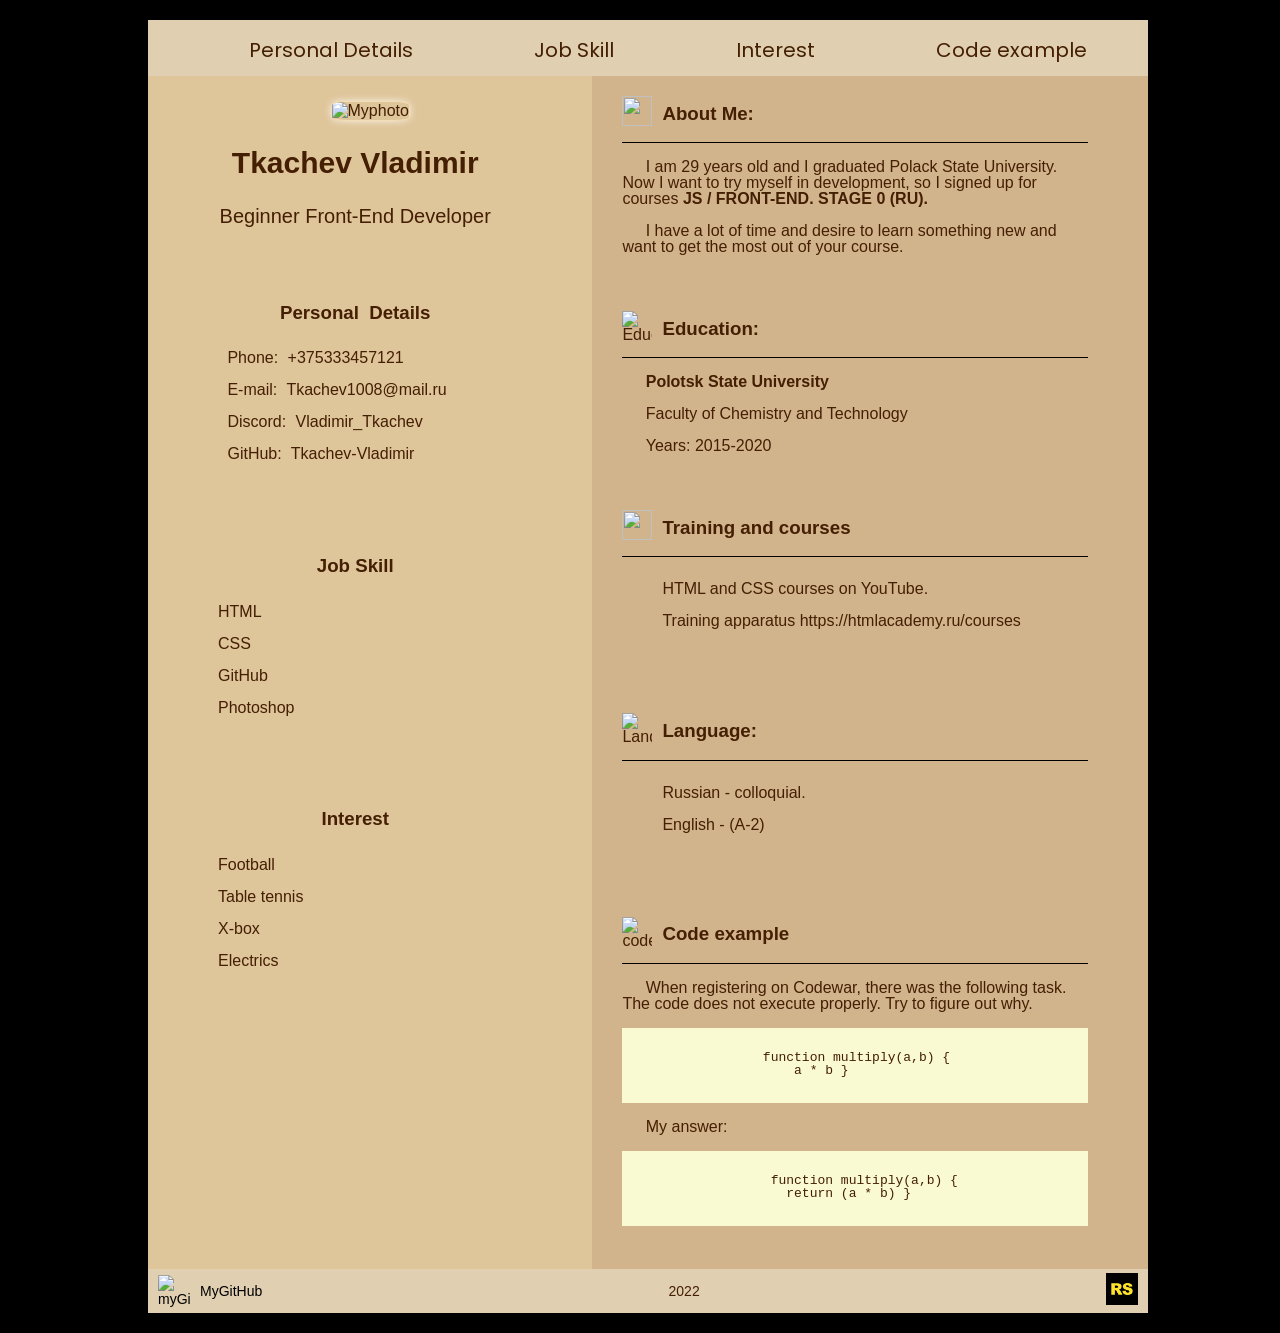
==== index.html @ 513bf152 "feat:add nav" ====
<!DOCTYPE html>
<html lang="en">
  <head>
    <meta charset="UTF-8" >
    <meta http-equiv="X-UA-Compatible" content="IE=edge" >
    <meta name="viewport" content="width=device-width, initial-scale=1.0" >
    <title>Document</title>
    <link rel="apple-touch-icon" sizes="180x180" href="/apple-touch-icon.png" >
    <link rel="icon" type="image/png" sizes="32x32" href="/favicon-32x32.png" >
    <link rel="icon" type="image/png" sizes="16x16" href="/favicon-16x16.png" >
    <link rel="manifest" href="/site.webmanifest" >
    <link rel="stylesheet" href="style.css" >
  </head>
  <body>
    <div class="container">
       <ul class="nav">
            <li><a href="#PersonalDetails">Personal Details</a></li>
            <li><a href="#JobSkill">Job Skill</a></li>
            <li><a href="#Interest">Interest</a></li>
            <li><a href="#Example">Code example</a></li>
          </ul>
      <div class="twocolumn">
        <div class="firstcolumn">
          <header>
            <img
              src="https://sun9-east.userapi.com/sun9-19/s/v1/ig2/JC5vlerin9ACT5Ue7Sbz3-BkR16CzdXodOqnG5JSJIbDi7qM_Km4gRe36iH35Y5fBsc-j44X4sY3lojZGrQDmlv1.jpg?size=1280x960&quality=96&type=album"
              width="315"
              height="256"
              alt="Myphoto">
            <section class="iam">
              <div class="info">
                <h2>Tkachev Vladimir</h2>
              </div>
              <p>Beginner Front-End Developer</p>
            </section>
          </header>
          <main>
            <section class="Contacts">
              <h3>Personal Details</h3>
              <ul class="list-item">
                <li>
                  <img
                    src="https://cdn-icons-png.flaticon.com/512/94/94916.png"
                    alt="">
                  Phone: +375333457121
                </li>
                <li>
                  <img src="https://svgsilh.com/svg_v2/44042.svg" alt="" >
                  E-mail: Tkachev1008@mail.ru
                </li>
                <li>
                  <img
                    src="https://cdn-icons-png.flaticon.com/512/2983/2983786.png"
                    alt="">
                  Discord: Vladimir_Tkachev
                </li>
                <li>
                  <img
                    src="https://cdn-icons-png.flaticon.com/512/25/25231.png"
                    alt="">
                  GitHub: Tkachev-Vladimir
                </li>
              </ul>
            </section>
            <section class="Jobskills">
              <h3>Job Skill</h3>
              <ul class="list-item">
                <li>HTML</li>
                <li>CSS</li>
                <li>GitHub</li>
                <li>Photoshop</li>
              </ul>
            </section>
            <section class="Interest">
              <h3>Interest</h3>
              <ul class="list-item">
                <li>Football</li>
                <li>Table tennis</li>
                <li>X-box</li>
                <li>Electrics</li>
              </ul>
            </section>
          </main>
        </div>
        <aside class="secondcoloumn">
          <section class="aboutme">
            <div class="sub-header">
              <img
                src="https://cdn-icons-png.flaticon.com/512/6386/6386976.png"
                alt="">
              <h3>About Me:</h3>
            </div>
            <p>
              I am 29 years old and I graduated Polack State University. Now I
              want to try myself in development, so I signed up for courses
              <b>JS / FRONT-END. STAGE 0 (RU).</b>
            </p>
            <p>
              I have a lot of time and desire to learn something new and want to
              get the most out of your course.
            </p>
          </section>
          <section class="Education">
            <div class="sub-header">
              <img
                src="https://cdn-icons-png.flaticon.com/512/2216/2216147.png"
                alt="Education">
              <h3>Education:</h3>
            </div>
            <p><strong>Polotsk State University</strong></p>
            <p>Faculty of Chemistry and Technology</p>
            <p>Years: 2015-2020</p>
          </section>
          <section class="training">
            <div class="sub-header">
              <img
                src="https://cdn-icons-png.flaticon.com/512/1384/1384028.png"
                alt="">
              <h3>Training and courses</h3>
            </div>
            <ul class="list-item">
              <li>HTML and CSS courses on YouTube.</li>
              <li>Training apparatus https://htmlacademy.ru/courses</li>
            </ul>
          </section>
          <section class="Language">
            <div class="sub-header">
              <img
                src="https://cdn-icons-png.flaticon.com/512/29/29302.png"
                alt="Language">
              <h3>Language:</h3>
            </div>
            <ul class="list-item">
              <li>Russian - colloquial.</li>
              <li>English - (A-2)</li>
            </ul>
          </section>
          <section class="example">
            <div class="sub-header">
              <img
                src="https://www.codewars.com/packs/assets/logo.61192cf7.svg"
                alt="codeExample"
                width="30"
                height="30">
              <h3>Code example</h3>
            </div>
            <p>
              When registering on Codewar, there was the following task. The
              code does not execute properly. Try to figure out why.
            </p>
            <pre>
                <code>
                  function multiply(a,b) {
                      a * b }
                </code>
                              </pre>
            <p>My answer:</p>
            <pre>
                <code>
                   function multiply(a,b) {
                     return (a * b) }
                </code>
              </pre>
          </section>
        </aside>
      </div>
      <footer>
        <a href="https://github.com/Tkachev-Vladimir" class="myGitHub">
          <img
            src="https://github.githubassets.com/images/modules/logos_page/Octocat.png"
            width="32"
            height="32"
            class="iconGH"
            alt="myGitHub">
          <p>MyGitHub</p></a>
        <p>2022</p>
        <a href="https://rs.school/js-stage0/">
          <img
            src="[data-uri]"
            class="RSicon"
            width="32"
            height="32"
            alt="RSSchool">
        </a>
      </footer>
    </div>
  </body>
</html>
---- style.css ----
@import url('https://fonts.googleapis.com/css2?family=Poppins:wght@600&display=swap');
body {
  width: 100%;
  height: 100%;
  background: black;
  font-family: Verdana, Geneva, Tahoma, sans-serif;
}
.container {
  width: 1000px;
  background: white;
  height: 100%;
  margin: 20px auto;
  color: rgb(68, 31, 4);
}
.nav {
  list-style-type: none;
  color: rgb(68, 31, 4);
   background: rgb(224, 207, 177);
   display: flex;
   align-items: center;
   justify-content: space-around;
   height: 60px;
}
.nav  a {
  text-decoration: none;
  color: rgb(68, 31, 4);
  font-size: 20px;
  font-family: 'Poppins', sans-serif;;
}
.nav a:hover {
  color: white;
  text-decoration:underline;
  transition:  0.3s;
}
.twocolumn {
  display: flex;
  flex-direction: row;
  margin-top: -2%;
}
.firstcolumn {
  display: flex;
  flex-direction: column;
  width: 48%;
  background: rgb(223, 197, 154);
}
.firstcolumn h3 {
  text-align: center;
}
header {
  text-align: center;
    padding: 25px;
}
header img {
  width: 90%;
  border-radius: 20%;
  border: 1px solid wheat;
  box-shadow: 0 0 9px -1px white;
}
main {
  display: flex;
  flex-direction: column;
}

.Contacts {
  word-spacing: 5px;
}
.Contacts h3 {
  text-align: center;
}
.list-item {
  line-height: 2;
  padding-bottom: 20px;
  list-style-type: none;
}
.list-item img {
  width: 17px;
}
section {
  margin: 0 60px 30px 30px;
}
.iam {
  border-top: none;
}
.secondcoloumn {
  width: 60%;
  display: flex;
  flex-direction: column;
  justify-content: space-evenly;
  background: rgb(210, 180, 140);
  padding-top: 10px;
}
.sub-header {
  border-bottom: 1px solid black;
  display: flex;
  flex-direction: row;
  justify-items: flex-end;
}
.sub-header h2 {
  justify-self: center;
}
.sub-header img {
  width: 30px;
  height: 30px;
  margin-top: 10px;
}
.sub-header h3 {
  padding-left: 10px;
}
.iam {
  text-align: center;
  font-size: 20px;
}
aside {
  line-height: 1;
}
aside p {
  text-indent: 5%;
}
.Education {
  line-height: 1;
}
pre {
  background: lightgoldenrodyellow;
}
footer {
  display: flex;
  justify-content: space-between;
  align-items: center;
  width: 100%;
  font-size: 14px;
  background: rgb(224, 207, 177);
}
footer a {
  text-decoration: none;
}
.myGitHub {
  display: flex;
  align-items: center;
  padding-left: 10px;
  color: black;
}
.myGitHub:hover {
  color: white;
}
.iconGH {
  margin-right: 10px;
}
.RSicon {
  padding-right: 10px;
}
pre {
  padding-top: 10px;
}
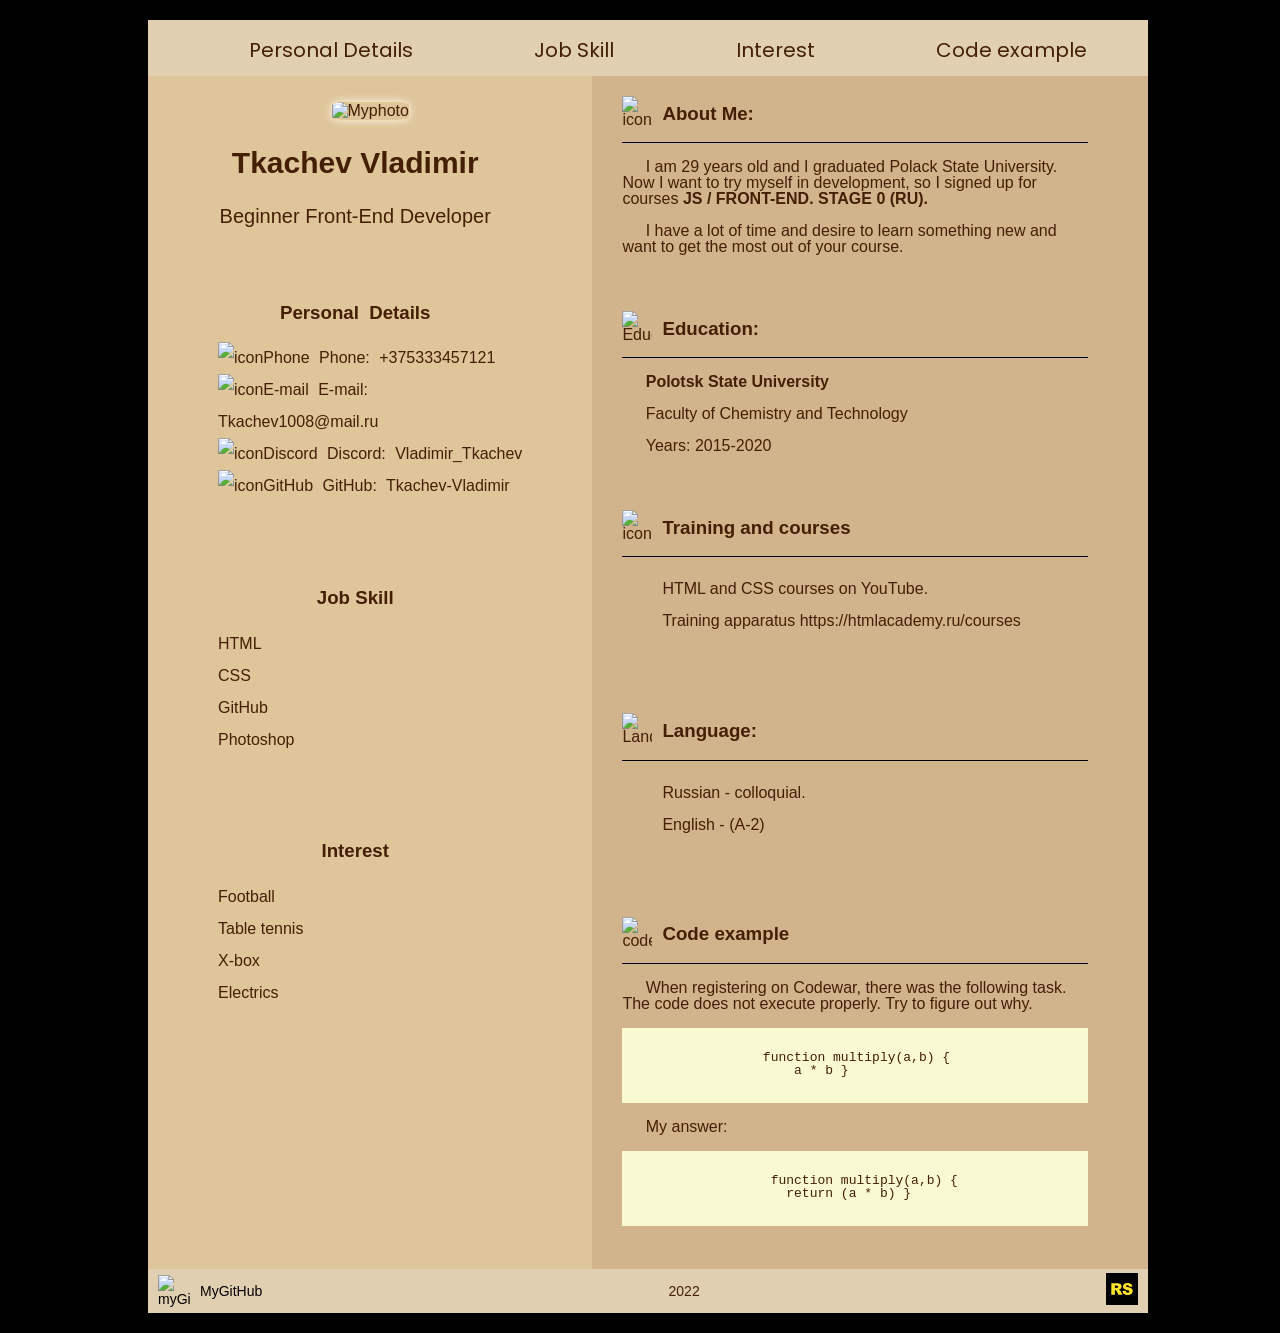
==== commit 1e4caad4: "feat: add nav" ====
--- a/index.html
+++ b/index.html
@@ -4,7 +4,7 @@
     <meta charset="UTF-8" >
     <meta http-equiv="X-UA-Compatible" content="IE=edge" >
     <meta name="viewport" content="width=device-width, initial-scale=1.0" >
-    <title>Document</title>
+    <title>Tkachev Vladimir</title>
     <link rel="apple-touch-icon" sizes="180x180" href="/apple-touch-icon.png" >
     <link rel="icon" type="image/png" sizes="32x32" href="/favicon-32x32.png" >
     <link rel="icon" type="image/png" sizes="16x16" href="/favicon-16x16.png" >
@@ -41,23 +41,23 @@
                 <li>
                   <img
                     src="https://cdn-icons-png.flaticon.com/512/94/94916.png"
-                    alt="">
+                    alt="iconPhone">
                   Phone: +375333457121
                 </li>
                 <li>
-                  <img src="https://svgsilh.com/svg_v2/44042.svg" alt="" >
+                  <img src="https://svgsilh.com/svg_v2/44042.svg" alt="iconE-mail" >
                   E-mail: Tkachev1008@mail.ru
                 </li>
                 <li>
                   <img
                     src="https://cdn-icons-png.flaticon.com/512/2983/2983786.png"
-                    alt="">
+                    alt="iconDiscord">
                   Discord: Vladimir_Tkachev
                 </li>
                 <li>
                   <img
                     src="https://cdn-icons-png.flaticon.com/512/25/25231.png"
-                    alt="">
+                    alt="iconGitHub">
                   GitHub: Tkachev-Vladimir
                 </li>
               </ul>
@@ -87,7 +87,7 @@
             <div class="sub-header">
               <img
                 src="https://cdn-icons-png.flaticon.com/512/6386/6386976.png"
-                alt="">
+                alt="iconAboutMe">
               <h3>About Me:</h3>
             </div>
             <p>
@@ -115,7 +115,7 @@
             <div class="sub-header">
               <img
                 src="https://cdn-icons-png.flaticon.com/512/1384/1384028.png"
-                alt="">
+                alt="iconTraining">
               <h3>Training and courses</h3>
             </div>
             <ul class="list-item">
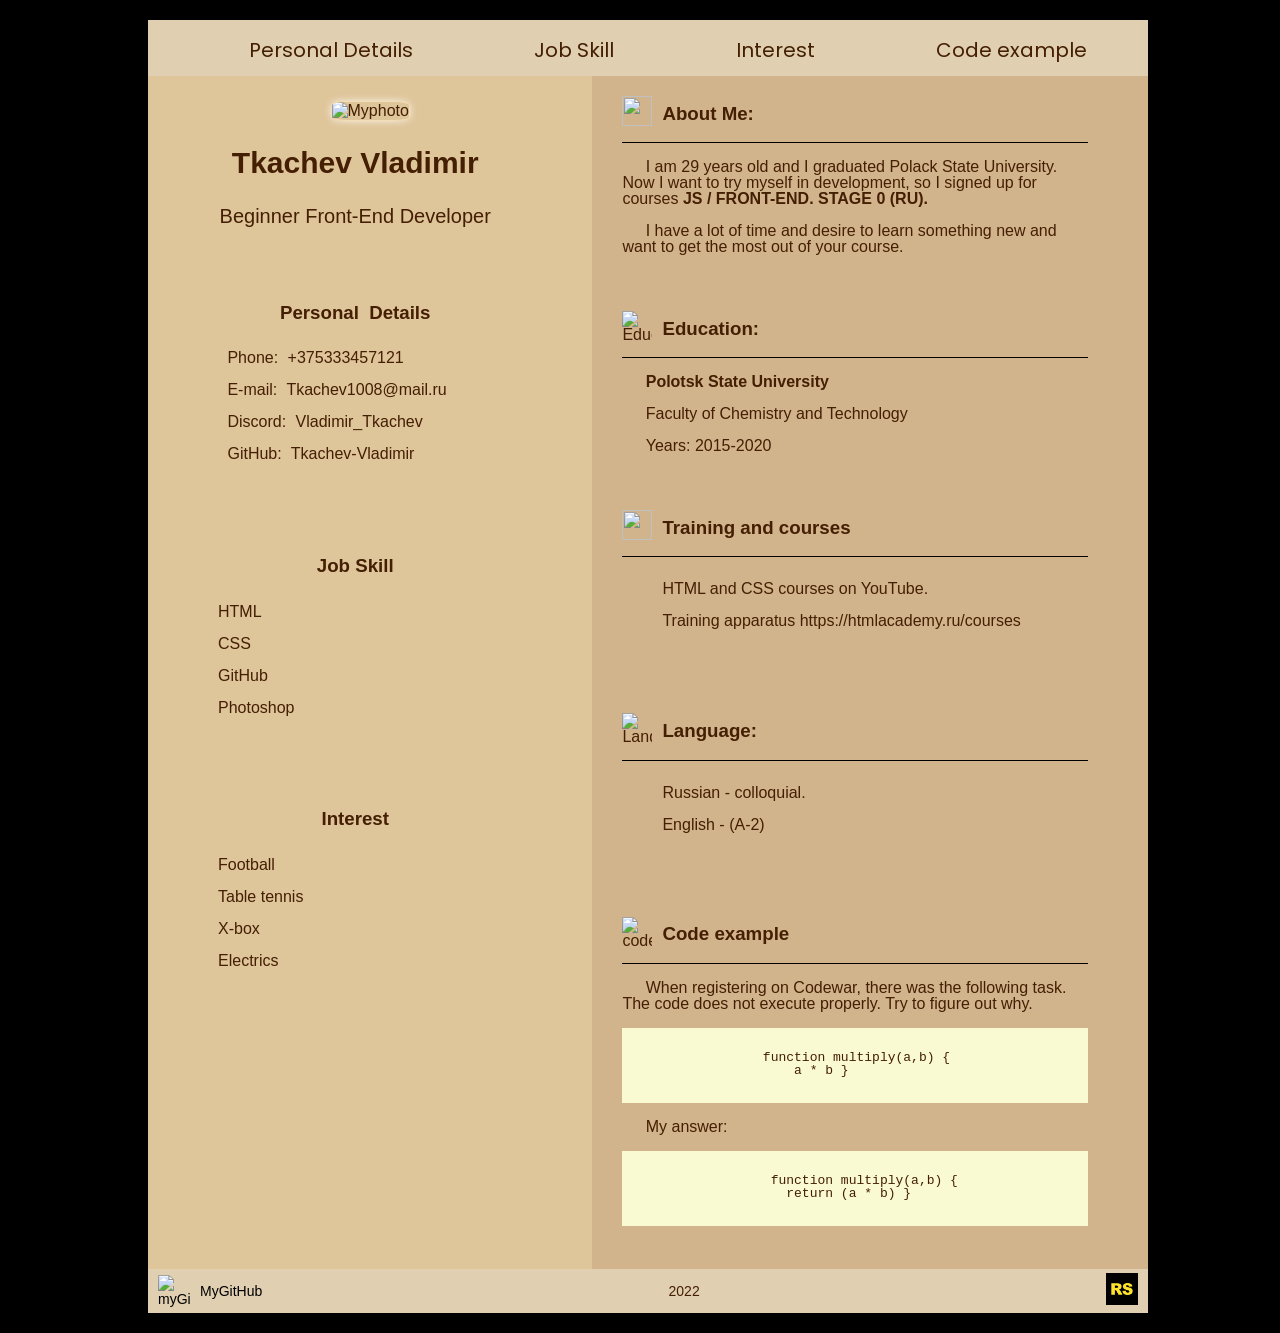
==== commit a1acf3e2: "Merge 9e1f95ed1179011210327cbd8a847e2e3639f5c1 into 5688810278f8b38147b7f540ace513b810e28abe" ====
--- a/index.html
+++ b/index.html
@@ -4,7 +4,7 @@
     <meta charset="UTF-8" >
     <meta http-equiv="X-UA-Compatible" content="IE=edge" >
     <meta name="viewport" content="width=device-width, initial-scale=1.0" >
-    <title>Tkachev Vladimir</title>
+    <title>Document</title>
     <link rel="apple-touch-icon" sizes="180x180" href="/apple-touch-icon.png" >
     <link rel="icon" type="image/png" sizes="32x32" href="/favicon-32x32.png" >
     <link rel="icon" type="image/png" sizes="16x16" href="/favicon-16x16.png" >
@@ -41,23 +41,23 @@
                 <li>
                   <img
                     src="https://cdn-icons-png.flaticon.com/512/94/94916.png"
-                    alt="iconPhone">
+                    alt="">
                   Phone: +375333457121
                 </li>
                 <li>
-                  <img src="https://svgsilh.com/svg_v2/44042.svg" alt="iconE-mail" >
+                  <img src="https://svgsilh.com/svg_v2/44042.svg" alt="" >
                   E-mail: Tkachev1008@mail.ru
                 </li>
                 <li>
                   <img
                     src="https://cdn-icons-png.flaticon.com/512/2983/2983786.png"
-                    alt="iconDiscord">
+                    alt="">
                   Discord: Vladimir_Tkachev
                 </li>
                 <li>
                   <img
                     src="https://cdn-icons-png.flaticon.com/512/25/25231.png"
-                    alt="iconGitHub">
+                    alt="">
                   GitHub: Tkachev-Vladimir
                 </li>
               </ul>
@@ -87,7 +87,7 @@
             <div class="sub-header">
               <img
                 src="https://cdn-icons-png.flaticon.com/512/6386/6386976.png"
-                alt="iconAboutMe">
+                alt="">
               <h3>About Me:</h3>
             </div>
             <p>
@@ -115,7 +115,7 @@
             <div class="sub-header">
               <img
                 src="https://cdn-icons-png.flaticon.com/512/1384/1384028.png"
-                alt="iconTraining">
+                alt="">
               <h3>Training and courses</h3>
             </div>
             <ul class="list-item">
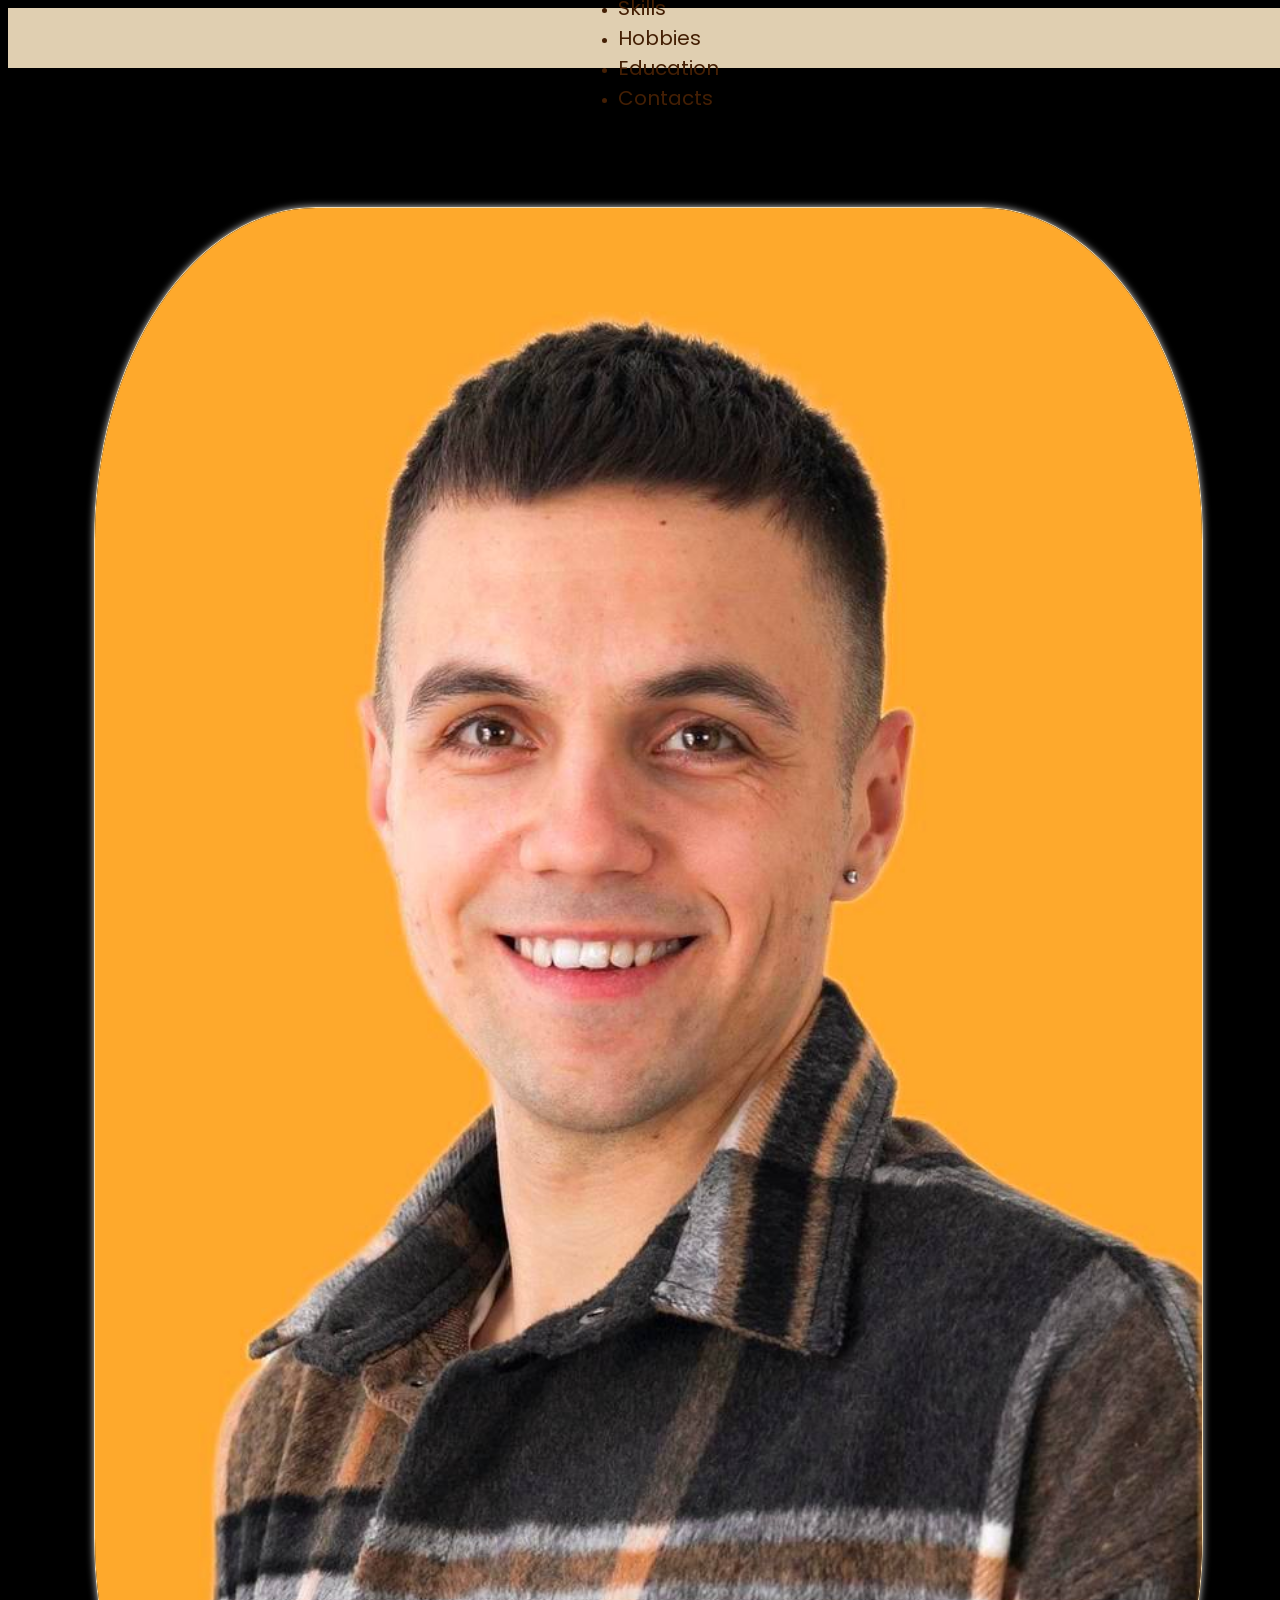
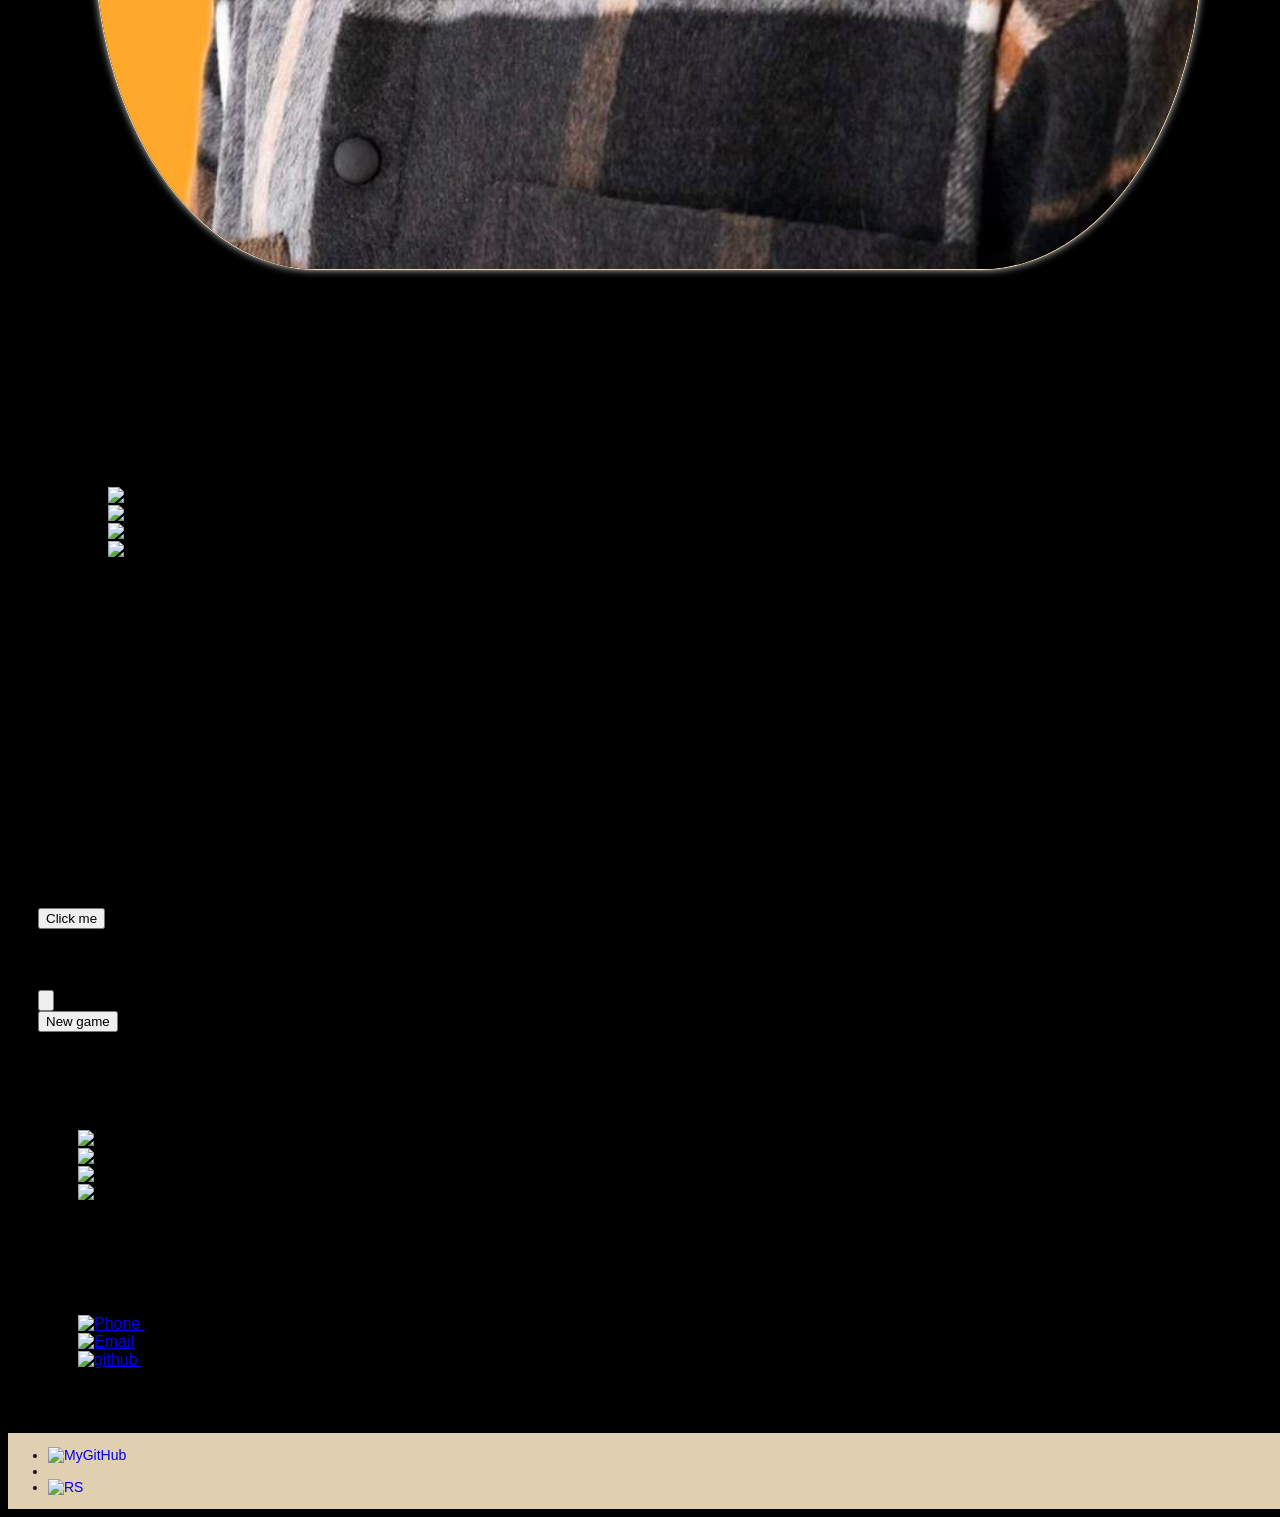
==== commit 2b349c68: "feat:add my info index.html" ====
--- a/index.html
+++ b/index.html
@@ -4,187 +4,199 @@
     <meta charset="UTF-8" >
     <meta http-equiv="X-UA-Compatible" content="IE=edge" >
     <meta name="viewport" content="width=device-width, initial-scale=1.0" >
-    <title>Document</title>
-    <link rel="apple-touch-icon" sizes="180x180" href="/apple-touch-icon.png" >
-    <link rel="icon" type="image/png" sizes="32x32" href="/favicon-32x32.png" >
-    <link rel="icon" type="image/png" sizes="16x16" href="/favicon-16x16.png" >
-    <link rel="manifest" href="/site.webmanifest" >
+    <title>Tkachev Vladimir</title>
     <link rel="stylesheet" href="style.css" >
   </head>
   <body>
-    <div class="container">
-       <ul class="nav">
-            <li><a href="#PersonalDetails">Personal Details</a></li>
-            <li><a href="#JobSkill">Job Skill</a></li>
-            <li><a href="#Interest">Interest</a></li>
-            <li><a href="#Example">Code example</a></li>
-          </ul>
-      <div class="twocolumn">
-        <div class="firstcolumn">
-          <header>
-            <img
-              src="https://sun9-east.userapi.com/sun9-19/s/v1/ig2/JC5vlerin9ACT5Ue7Sbz3-BkR16CzdXodOqnG5JSJIbDi7qM_Km4gRe36iH35Y5fBsc-j44X4sY3lojZGrQDmlv1.jpg?size=1280x960&quality=96&type=album"
-              width="315"
-              height="256"
-              alt="Myphoto">
-            <section class="iam">
-              <div class="info">
-                <h2>Tkachev Vladimir</h2>
-              </div>
-              <p>Beginner Front-End Developer</p>
-            </section>
-          </header>
-          <main>
-            <section class="Contacts">
-              <h3>Personal Details</h3>
-              <ul class="list-item">
-                <li>
-                  <img
-                    src="https://cdn-icons-png.flaticon.com/512/94/94916.png"
-                    alt="">
-                  Phone: +375333457121
-                </li>
-                <li>
-                  <img src="https://svgsilh.com/svg_v2/44042.svg" alt="" >
-                  E-mail: Tkachev1008@mail.ru
-                </li>
-                <li>
-                  <img
-                    src="https://cdn-icons-png.flaticon.com/512/2983/2983786.png"
-                    alt="">
-                  Discord: Vladimir_Tkachev
-                </li>
-                <li>
-                  <img
-                    src="https://cdn-icons-png.flaticon.com/512/25/25231.png"
-                    alt="">
-                  GitHub: Tkachev-Vladimir
-                </li>
-              </ul>
-            </section>
-            <section class="Jobskills">
-              <h3>Job Skill</h3>
-              <ul class="list-item">
-                <li>HTML</li>
-                <li>CSS</li>
-                <li>GitHub</li>
-                <li>Photoshop</li>
-              </ul>
-            </section>
-            <section class="Interest">
-              <h3>Interest</h3>
-              <ul class="list-item">
-                <li>Football</li>
-                <li>Table tennis</li>
-                <li>X-box</li>
-                <li>Electrics</li>
-              </ul>
-            </section>
-          </main>
+    <div class="wrapper">
+      <nav class="nav">
+        <ul class="nav_list">
+          <li class="nav_item"><a href="#profile">Profile</a></li>
+          <li class="nav_item"><a href="#skills">Skills</a></li>
+          <li class="nav_item"><a href="#hobbies">Hobbies</a></li>
+          <li class="nav_item"><a href="#education">Education</a></li>
+          <li class="nav_item"><a href="#contacts">Contacts</a></li>
+        </ul>
+      </nav>
+      <header class="header">
+        <div class="name">
+          <h1 class="h1">
+            <span class="greenOrange">V</span>ladimir
+            <span class="greenOrange">T</span>kachev
+          </h1>
+          <p>Front-End Developer</p>
         </div>
-        <aside class="secondcoloumn">
-          <section class="aboutme">
-            <div class="sub-header">
-              <img
-                src="https://cdn-icons-png.flaticon.com/512/6386/6386976.png"
-                alt="">
-              <h3>About Me:</h3>
-            </div>
-            <p>
-              I am 29 years old and I graduated Polack State University. Now I
-              want to try myself in development, so I signed up for courses
-              <b>JS / FRONT-END. STAGE 0 (RU).</b>
-            </p>
-            <p>
-              I have a lot of time and desire to learn something new and want to
-              get the most out of your course.
-            </p>
-          </section>
-          <section class="Education">
-            <div class="sub-header">
-              <img
-                src="https://cdn-icons-png.flaticon.com/512/2216/2216147.png"
-                alt="Education">
-              <h3>Education:</h3>
-            </div>
-            <p><strong>Polotsk State University</strong></p>
-            <p>Faculty of Chemistry and Technology</p>
-            <p>Years: 2015-2020</p>
-          </section>
-          <section class="training">
-            <div class="sub-header">
-              <img
-                src="https://cdn-icons-png.flaticon.com/512/1384/1384028.png"
-                alt="">
-              <h3>Training and courses</h3>
-            </div>
-            <ul class="list-item">
-              <li>HTML and CSS courses on YouTube.</li>
-              <li>Training apparatus https://htmlacademy.ru/courses</li>
+        <div class="myPhoto">
+          <img src="yellow.jpg" width="500" alt="myPhoto" >
+        </div>
+      </header>
+      <main class="main">
+        <section id="profile">
+          <h2>Profile</h2>
+          <p>
+            I am 29 years old and I graduated Polack State University. Now I
+            want to try myself in development, so I signed up for courses
+            <b>JS / FRONT-END. STAGE 1 (RU).</b>
+          </p>
+          <p>
+            I have a lot of time and desire to learn something new and want to
+            get the most out of your course.
+          </p>
+          <section id="skills">
+            <h2>Skills</h2>
+            <ul class="skills_list">
+              <li class="skill_item">
+                <img
+                  src="https://upload.wikimedia.org/wikipedia/commons/thumb/6/61/HTML5_logo_and_wordmark.svg/2048px-HTML5_logo_and_wordmark.svg.png"
+                  alt="HTML"
+                >
+                <span> HTML</span>
+              </li>
+              <li class="skill_item">
+                <img
+                  src="https://cdn-icons-png.flaticon.com/512/5968/5968242.png"
+                  alt="CSS"
+                >
+                <span>CSS</span>
+              </li>
+              <li class="skill_item">
+                <img
+                  src="https://upload.wikimedia.org/wikipedia/commons/thumb/b/ba/Javascript_badge.svg/1200px-Javascript_badge.svg.png"
+                  alt="JavaScript"
+                >
+                <span>JavaScript</span>
+              </li>
+              <li class="skill_item">
+                <img
+                  src="https://img.freepik.com/free-icon/github_318-789030.jpg?w=2000"
+                  alt="github"
+                >
+                <span>GitHub</span>
+              </li>
             </ul>
           </section>
-          <section class="Language">
-            <div class="sub-header">
-              <img
-                src="https://cdn-icons-png.flaticon.com/512/29/29302.png"
-                alt="Language">
-              <h3>Language:</h3>
+        </section>
+        <section id="education">
+          <h2>Education</h2>
+          <p class="pgy"><strong>Polotsk</strong></p>
+          <p class="pgy"><strong>State</strong></p>
+          <p class="pgy"><strong>University</strong></p>
+          <p>Years: 2015-2020</p>
+          <p>Faculty of Chemistry and Technology</p>
+          <div class="myProject">
+            <h2>My Project</h2>
+            <button class="btnPrject">Click me</button>
+            <div class="game_open">
+              <h4 class="win">Результат:</h4>
+              <button class="close_game">
+                <img
+                  src="https://cdn-icons-png.flaticon.com/512/6276/6276642.png"
+                  alt=""
+                >
+              </button>
+              <div class="wrapper_game">
+                <div class="item"></div>
+                <div class="item"></div>
+                <div class="item"></div>
+                <div class="item"></div>
+                <div class="item"></div>
+                <div class="item"></div>
+                <div class="item"></div>
+                <div class="item"></div>
+                <div class="item"></div>
+              </div>
+              <button class="new_game">New game</button>
             </div>
-            <ul class="list-item">
-              <li>Russian - colloquial.</li>
-              <li>English - (A-2)</li>
-            </ul>
-          </section>
-          <section class="example">
-            <div class="sub-header">
-              <img
-                src="https://www.codewars.com/packs/assets/logo.61192cf7.svg"
-                alt="codeExample"
-                width="30"
-                height="30">
-              <h3>Code example</h3>
-            </div>
-            <p>
-              When registering on Codewar, there was the following task. The
-              code does not execute properly. Try to figure out why.
-            </p>
-            <pre>
-                <code>
-                  function multiply(a,b) {
-                      a * b }
-                </code>
-                              </pre>
-            <p>My answer:</p>
-            <pre>
-                <code>
-                   function multiply(a,b) {
-                     return (a * b) }
-                </code>
-              </pre>
-          </section>
-        </aside>
-      </div>
-      <footer>
-        <a href="https://github.com/Tkachev-Vladimir" class="myGitHub">
-          <img
-            src="https://github.githubassets.com/images/modules/logos_page/Octocat.png"
-            width="32"
-            height="32"
-            class="iconGH"
-            alt="myGitHub">
-          <p>MyGitHub</p></a>
-        <p>2022</p>
-        <a href="https://rs.school/js-stage0/">
-          <img
-            src="[data-uri]"
-            class="RSicon"
-            width="32"
-            height="32"
-            alt="RSSchool">
-        </a>
+          </div>
+        </section>
+        <section id="hobbies">
+          <h2>Hobbies</h2>
+          <ul class="hobbies_list">
+            <li class="hobby_item">
+              <img
+                src="https://cdn-icons-png.flaticon.com/512/893/893801.png"
+                alt="football"
+              >
+            </li>
+            <li class="hobby_item">
+              <img
+                src="https://abrakadabra.fun/uploads/posts/2022-02/1644049020_3-abrakadabra-fun-p-nastolnii-tennis-vektor-4.png"
+                alt="tennis"
+              >
+            </li>
+            <li class="hobby_item">
+              <img
+                src="https://upload.wikimedia.org/wikipedia/commons/thumb/d/d7/Xbox_logo_%282019%29.svg/1280px-Xbox_logo_%282019%29.svg.png"
+                alt="X-box"
+              >
+            </li>
+            <li class="hobby_item">
+              <img
+                src="https://cdn-icons-png.flaticon.com/512/3202/3202899.png"
+                alt="motoBike"
+              >
+            </li>
+          </ul>
+        </section>
+        <section id="contacts">
+          <h2>Contacts</h2>
+          <ul class="contacts_list">
+            <li class="contact_item">
+              <a href="tel:3457121"
+                ><img
+                  src="https://www.pngall.com/wp-content/uploads/2016/05/Phone-PNG.png"
+                  alt="Phone"
+                >
+              </a>
+              <span>8 033 345 71 21</span>
+            </li>
+            <li class="contact_item">
+              <a href="mailto:Tkachev1008@mail.ru"
+                ><img
+                  src="https://encrypted-tbn0.gstatic.com/images?q=tbn:ANd9GcRaXND74X84eSd2p3WpEfplDxgicWcCZDDbxz8UOTjSNTmNAlAxfyPevCMHy60kUGEp7zg&usqp=CAU"
+                  alt="Email"
+              ></a>
+              <span> Tkachev1008@mail.ru</span>
+            </li>
+            <li class="contact_item">
+              <a href="https://github.com/Tkachev-Vladimir">
+                <img
+                  src="https://icones.pro/wp-content/uploads/2021/06/icone-github-jaune.png"
+                  alt="github"
+                >
+              </a>
+              <span> GitHub</span>
+            </li>
+            <li class="contact_item"></li>
+          </ul>
+        </section>
+      </main>
+      <footer class="footer">
+        <ul class="footer_list">
+          <li class="footer_item">
+            <a href="https://github.com/Tkachev-Vladimir" target="_blank">
+              <img
+                src="https://img.freepik.com/free-icon/github_318-789030.jpg?w=2000"
+                width="50"
+                alt="MyGitHub"
+              >
+            </a>
+          </li>
+          <li class="footer_item">
+            <span class="year"></span>
+          </li>
+          <li class="footer_item">
+            <a href="https://app.rs.school/" target="_blank">
+              <img
+                src="http://rs.school/apple-touch-icon.png"
+                width="50"
+                alt="RS"
+              >
+            </a>
+          </li>
+        </ul>
       </footer>
     </div>
+    <script src="index.js"></script>
   </body>
 </html>
-
-
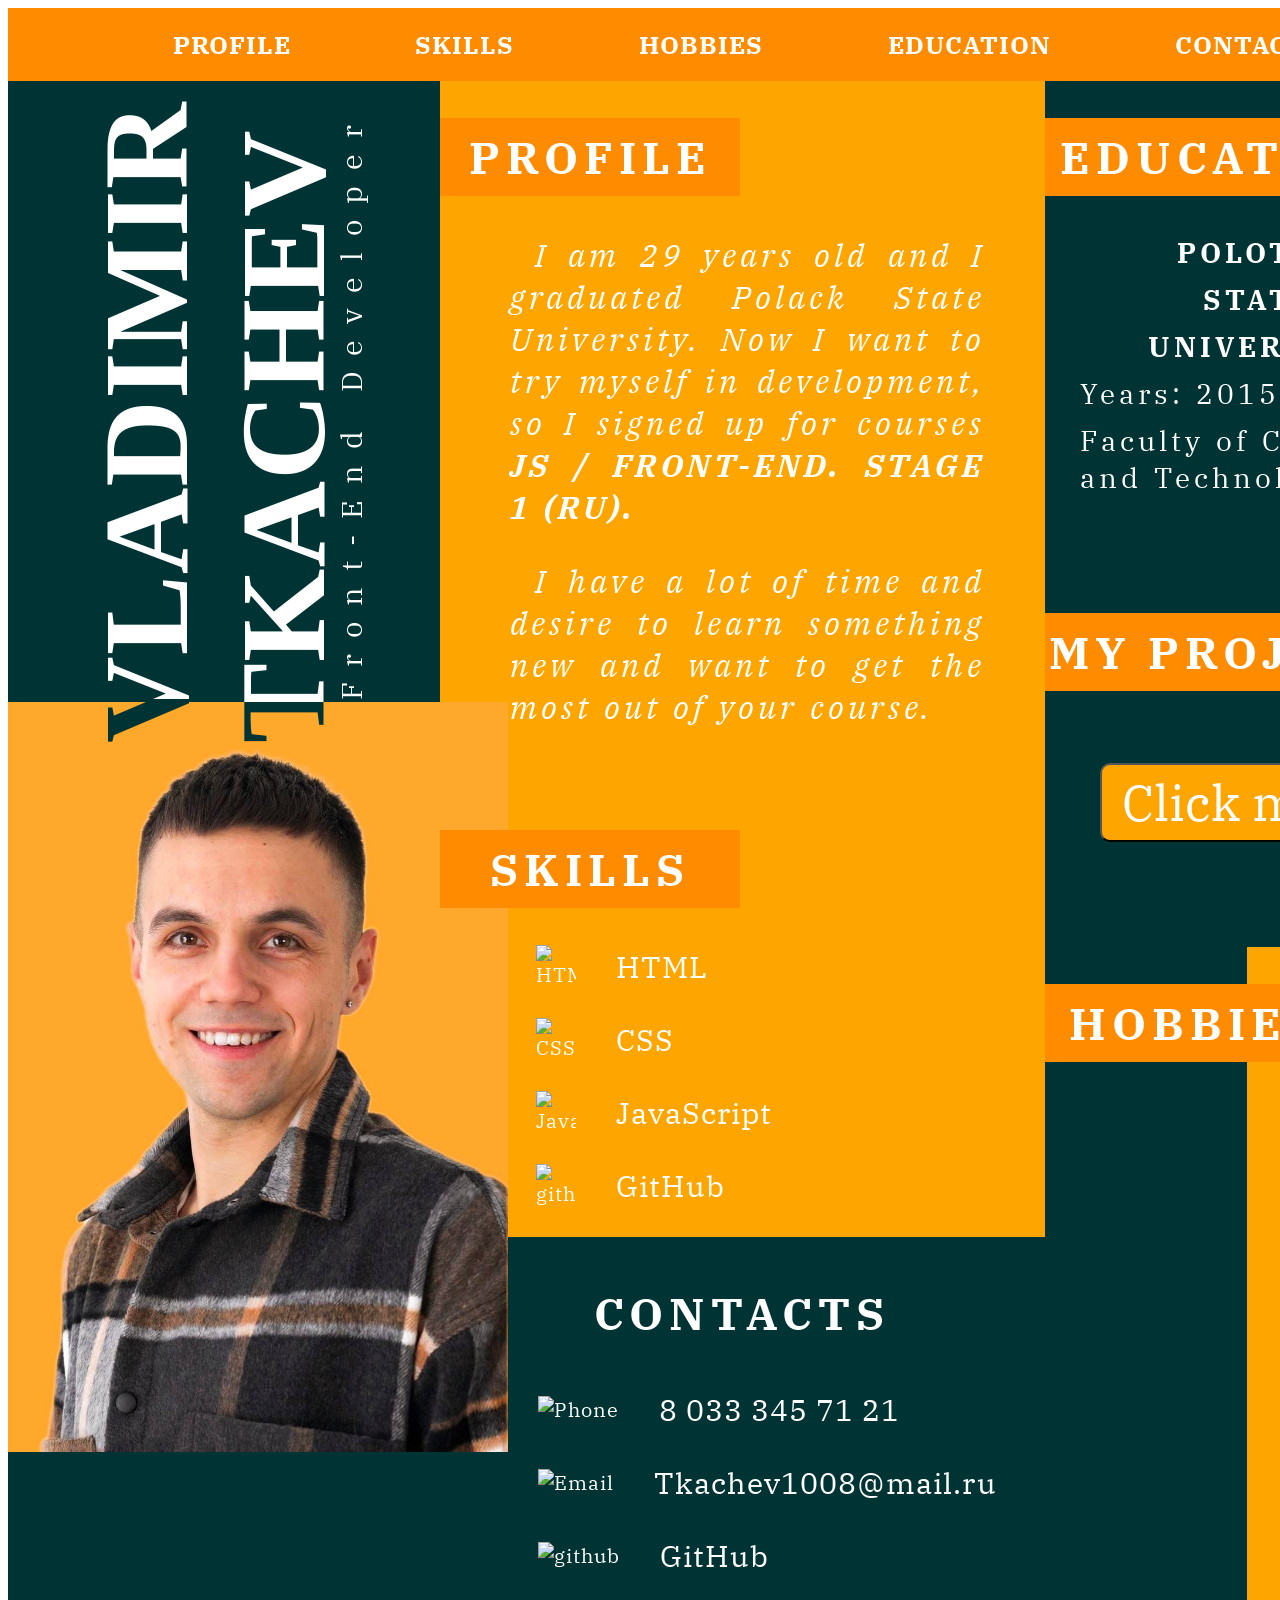
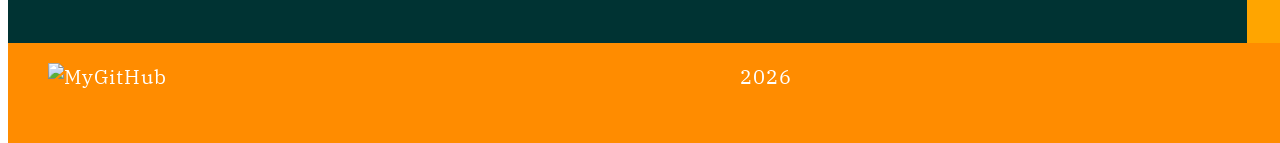
==== commit ed20579e: "feat:add type button" ====
--- a/index.html
+++ b/index.html
@@ -85,10 +85,10 @@
           <p>Faculty of Chemistry and Technology</p>
           <div class="myProject">
             <h2>My Project</h2>
-            <button class="btnPrject">Click me</button>
+            <button type="button" class="btnPrject">Click me</button>
             <div class="game_open">
               <h4 class="win">Результат:</h4>
-              <button class="close_game">
+              <button type="button" class="close_game">
                 <img
                   src="https://cdn-icons-png.flaticon.com/512/6276/6276642.png"
                   alt=""
@@ -105,7 +105,7 @@
                 <div class="item"></div>
                 <div class="item"></div>
               </div>
-              <button class="new_game">New game</button>
+              <button type="button" class="new_game">New game</button>
             </div>
           </div>
         </section>
--- a/style.css
+++ b/style.css
@@ -1,154 +1,288 @@
-@import url('https://fonts.googleapis.com/css2?family=Poppins:wght@600&display=swap');
+@import url("https://fonts.googleapis.com/css2?family=Dancing+Script&family=IBM+Plex+Serif&family=Satisfy&display=swap");
+* {
+  box-sizing: border-box;
+  color: white;
+}
 body {
+  background-color: white;
+  font-size: 20px;
+  letter-spacing: 1px;
+  width: 100%;
+  height: 100vh;
+  font-family: "IBM Plex Serif", serif;
+}
+.nav {
+  width: 100%;
+  background-color: darkorange;
+  font-weight: bold;
+  text-transform: uppercase;
+}
+.wrapper {
+  margin: 0 auto;
+  width: 1440px;
+  background-color: gray;
+  display: flex;
+  flex-wrap: wrap;
+}
+.header {
+  width: 30%;
+  background-color: #003333;
+  position: relative;
+}
+.name {
+  transform: rotate(-90deg);
+  margin-top: 300px;
+}
+.name p {
+  width: 600px;
+  margin-left: 43px;
+  font-size: 29px;
+  letter-spacing: 16px;
+  margin-top: -20px;
+}
+h1 {
+  font-family: "Source Serif Pro", serif;
+  font-size: 120px;
+  margin: 0;
+  line-height: 137px;
+  text-transform: uppercase;
+}
+.greenOrange {
+  background: -webkit-linear-gradient(right, white 50%, #003333 50%);
+  -webkit-background-clip: text;
+  -webkit-text-fill-color: transparent;
+  font-family: "Source Serif Pro", serif;
+}
+.main {
+  width: 70%;
+  background-color: #003333;
+  display: grid;
+  grid-template-columns: 60% 40%;
+  grid-template-areas:
+    "profile    education"
+    "profile education"
+    "contacts hobbies ";
+}
+#profile {
+  grid-area: profile;
+}
+#profile p {
+  margin-left: 70px;
+  word-spacing: 1px;
+  font-size: 32px;
+  width: 475px;
+  letter-spacing: 4px;
+  hyphens: auto;
+  font-style: italic;
+  text-indent: 25px;
+  text-align: justify;
+}
+#education {
+  grid-area: education;
+  background-color: #003333;
+}
+#education p {
+  margin: 10px 10px 0 35px;
+  font-size: 28px;
+  word-spacing: 1px;
+  letter-spacing: 4px;
+}
+#education h2 {
+  width: 360px;
+}
+.myProject {
+  margin-top: 80px;
+  float: left;
+  display: flex;
+  flex-direction: column;
+  justify-content: center;
+  align-items: center;
+}
+.btnPrject {
+  background-color: orange;
+  color: white;
+  cursor: pointer;
+  font-size: 50px;
+  border-radius: 10px;
+  padding: 5px 20px;
+  margin-top: 35px;
+  font-family: "IBM Plex Serif", serif;
+}
+.btnPrject:hover {
+  background-color: darkorange;
+  color: #003333;
+}
+#skills {
+  float: left;
+  position: relative;
+}
+.skill_item {
+  margin-bottom: 30px;
+}
+.skills_list {
+  margin-left: 56px;
+}
+.pgy {
+  text-align: center;
+  text-transform: uppercase;
+}
+section li {
+  display: flex;
+  align-items: center;
+}
+section span {
+  margin-left: 40px;
+  font-size: 30px;
+}
+section img {
+  width: 40px;
+}
+a {
+  text-decoration: none;
+  color: black;
+}
+#hobbies {
+  grid-area: hobbies;
+  background-color: orange;
+  width: 202px;
+  margin-left: 202px;
+  margin-top: -290px;
+}
+#hobbies h2 {
+  margin-left: -202px;
+}
+#profile {
+  background: orange;
+}
+#skills h2 {
+  margin-top: 70px;
+}
+#contacts {
+  grid-area: contacts;
+  background-color: #003333;
+  display: flex;
+  flex-direction: column;
+  align-items: center;
+}
+#contacts h2 {
+  background: none;
+}
+.hobbies_list {
+  display: flex;
+  flex-direction: column;
+  align-items: center;
+  padding: 0;
+}
+.hobbies_list img {
+  width: 100px;
+}
+.hobby_item {
+  margin: 15px 0 30px 0;
+  padding: 0;
+}
+.contacts_list {
+  margin: 0 0 0 10px;
+}
+.contact_item {
+  margin-bottom: 34px;
+}
+ul {
+  list-style: none;
+}
+h2 {
+  background-color: darkorange;
+  text-transform: uppercase;
+  width: 300px;
+  font-size: 35px;
+  letter-spacing: 6px;
+  text-align: center;
+  font-size: 45px;
+  padding: 10px 0;
+}
+.nav_list {
+  display: flex;
+  justify-content: space-evenly;
+}
+.nav_item a {
+  text-decoration: none;
+  color: white;
+  font-size: 25px;
+}
+.footer {
+  background-color: darkorange;
+  width: 100%;
+  height: 100px;
+}
+.footer_list {
+  display: flex;
+  justify-content: space-between;
+  align-items: center;
+}
+.footer_list:last-child {
+  margin-right: 40px;
+}
+.win {
+  font-size: 80px;
+  margin: 0;
+}
+.new_game {
+  border: none;
+  border-radius: 5px;
+  padding: 20px 40px;
+  color: white;
+  background: darkkhaki;
+  font-family: Arial;
+  cursor: pointer;
+  margin-top: 50px;
+  font-size: 20px;
+}
+.wrapper_game {
+  width: 600px;
+  height: 600px;
+  background-color: white;
+  outline: 2px solid black;
+  display: flex;
+  flex-wrap: wrap;
+}
+.item {
+  width: 200px;
+  height: 200px;
+  border: 1px solid black;
+  cursor: pointer;
+  font-size: 100px;
+}
+.active {
+  opacity: 1;
+}
+.game_open {
+  width: 100vw;
+  position: fixed;
+  height: 100vh;
+  top: 0;
+  left: 0;
+  display: flex;
+  flex-direction: column;
+  justify-content: center;
+  align-items: center;
+  background: slategray;
+  transform: translateX(100%);
+  transition: all 0.5s linear;
+}
+.game_open.active {
+  transform: translateX(0%);
+  transition: all 0.5s linear;
+}
+.close_game {
+  cursor: pointer;
+  margin-bottom: 10px;
+  padding: 5px 10px;
+  margin-left: 516px;
+}
+.game_cross {
   width: 100%;
   height: 100%;
-  background: black;
-  font-family: Verdana, Geneva, Tahoma, sans-serif;
-}
-.container {
-  width: 1000px;
-  background: white;
+}
+.game_zero {
+  width: 100%;
   height: 100%;
-  margin: 20px auto;
-  color: rgb(68, 31, 4);
-}
-.nav {
-  list-style-type: none;
-  color: rgb(68, 31, 4);
-   background: rgb(224, 207, 177);
-   display: flex;
-   align-items: center;
-   justify-content: space-around;
-   height: 60px;
-}
-.nav  a {
-  text-decoration: none;
-  color: rgb(68, 31, 4);
-  font-size: 20px;
-  font-family: 'Poppins', sans-serif;;
-}
-.nav a:hover {
-  color: white;
-  text-decoration:underline;
-  transition:  0.3s;
-}
-.twocolumn {
-  display: flex;
-  flex-direction: row;
-  margin-top: -2%;
-}
-.firstcolumn {
-  display: flex;
-  flex-direction: column;
-  width: 48%;
-  background: rgb(223, 197, 154);
-}
-.firstcolumn h3 {
-  text-align: center;
-}
-header {
-  text-align: center;
-    padding: 25px;
-}
-header img {
-  width: 90%;
-  border-radius: 20%;
-  border: 1px solid wheat;
-  box-shadow: 0 0 9px -1px white;
-}
-main {
-  display: flex;
-  flex-direction: column;
-}
-
-.Contacts {
-  word-spacing: 5px;
-}
-.Contacts h3 {
-  text-align: center;
-}
-.list-item {
-  line-height: 2;
-  padding-bottom: 20px;
-  list-style-type: none;
-}
-.list-item img {
-  width: 17px;
-}
-section {
-  margin: 0 60px 30px 30px;
-}
-.iam {
-  border-top: none;
-}
-.secondcoloumn {
-  width: 60%;
-  display: flex;
-  flex-direction: column;
-  justify-content: space-evenly;
-  background: rgb(210, 180, 140);
-  padding-top: 10px;
-}
-.sub-header {
-  border-bottom: 1px solid black;
-  display: flex;
-  flex-direction: row;
-  justify-items: flex-end;
-}
-.sub-header h2 {
-  justify-self: center;
-}
-.sub-header img {
-  width: 30px;
-  height: 30px;
-  margin-top: 10px;
-}
-.sub-header h3 {
-  padding-left: 10px;
-}
-.iam {
-  text-align: center;
-  font-size: 20px;
-}
-aside {
-  line-height: 1;
-}
-aside p {
-  text-indent: 5%;
-}
-.Education {
-  line-height: 1;
-}
-pre {
-  background: lightgoldenrodyellow;
-}
-footer {
-  display: flex;
-  justify-content: space-between;
-  align-items: center;
-  width: 100%;
-  font-size: 14px;
-  background: rgb(224, 207, 177);
-}
-footer a {
-  text-decoration: none;
-}
-.myGitHub {
-  display: flex;
-  align-items: center;
-  padding-left: 10px;
-  color: black;
-}
-.myGitHub:hover {
-  color: white;
-}
-.iconGH {
-  margin-right: 10px;
-}
-.RSicon {
-  padding-right: 10px;
-}
-pre {
-  padding-top: 10px;
-}
-
+}
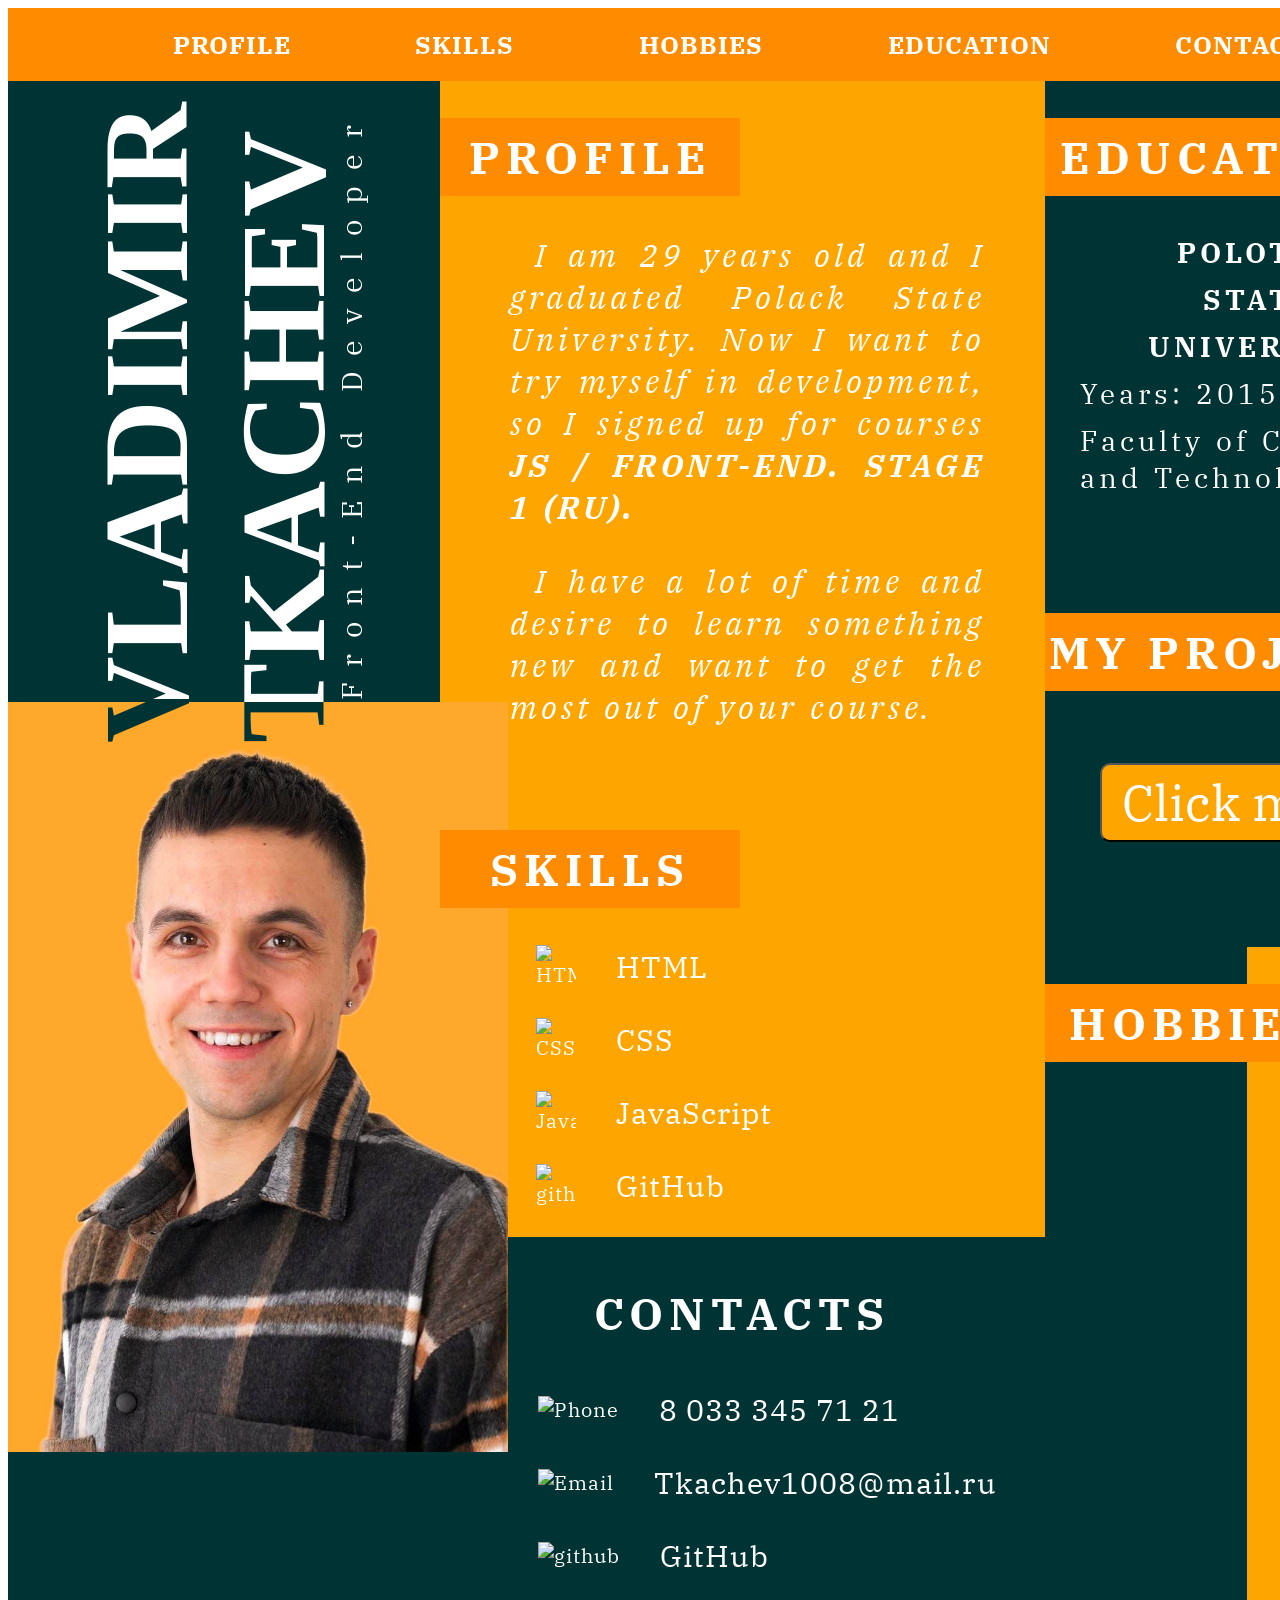
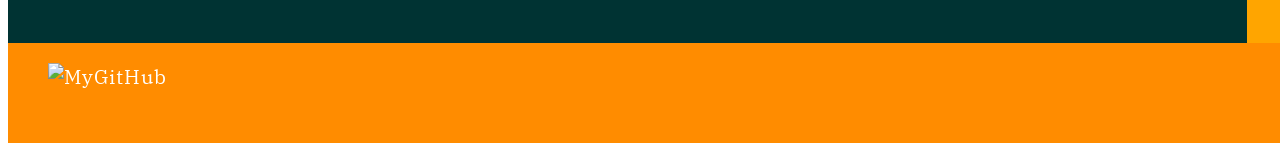
==== commit 2c5efe62: "docs: create gitignore" ====
--- a/index.html
+++ b/index.html
@@ -89,10 +89,10 @@
             <div class="game_open">
               <h4 class="win">Результат:</h4>
               <button type="button" class="close_game">
-                <img
+                <!-- <img
                   src="https://cdn-icons-png.flaticon.com/512/6276/6276642.png"
                   alt=""
-                >
+                > -->
               </button>
               <div class="wrapper_game">
                 <div class="item"></div>
@@ -197,6 +197,6 @@
         </ul>
       </footer>
     </div>
-    <script src="index.js"></script>
+    <!-- <script src="index.js"></script> -->
   </body>
 </html>
